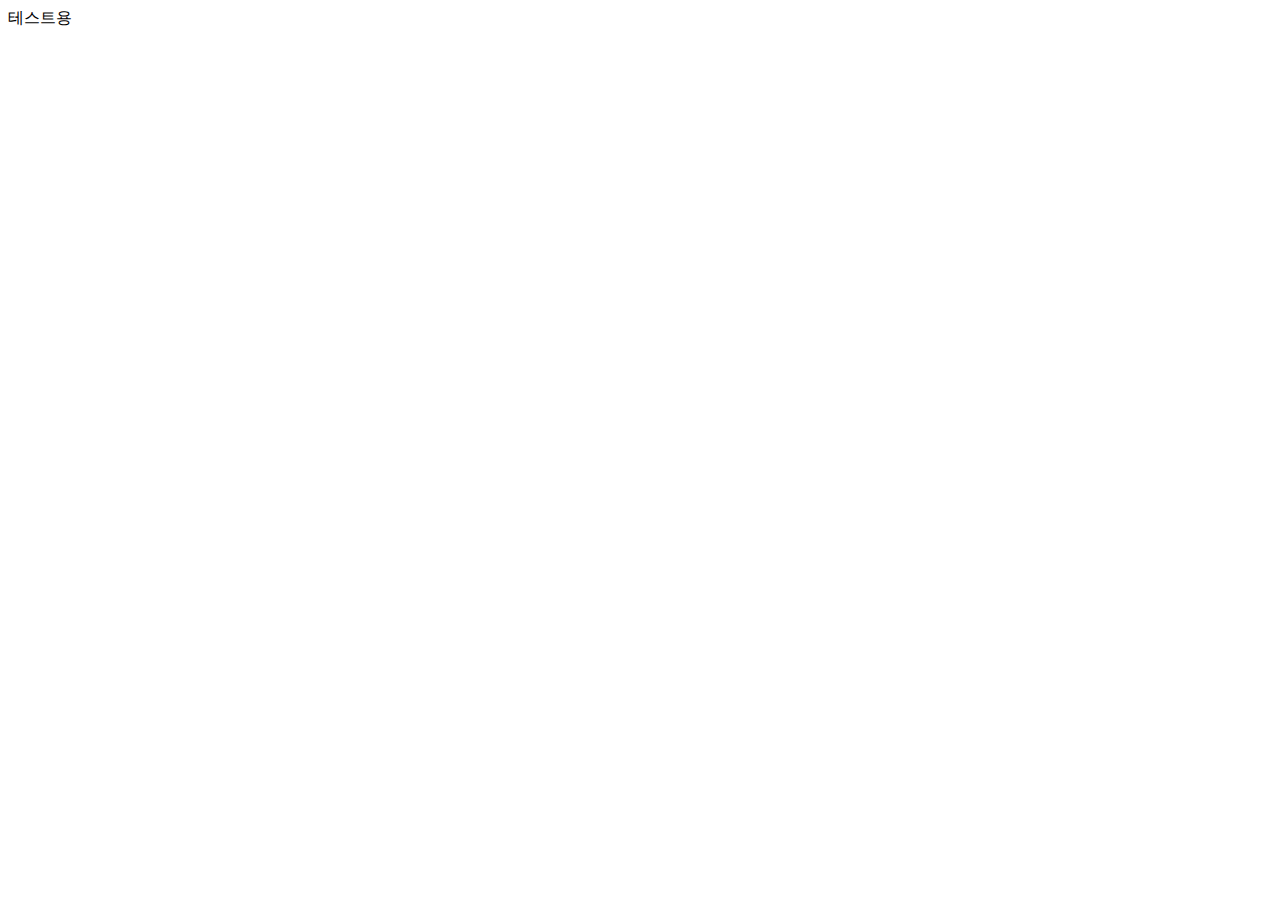
==== index.html @ ae3412b3 "웹 프론트 기본 형태 세팅" ====
<!DOCTYPE html>
<html lang="en">

<head>
    <meta charset="UTF-8">
    <meta name="viewport" content="width=device-width, initial-scale=1.0">
    <title>Document</title>
</head>

<body>
    테스트용
    <script type="module" src="Routers/router.js"></script>
</body>

</html>
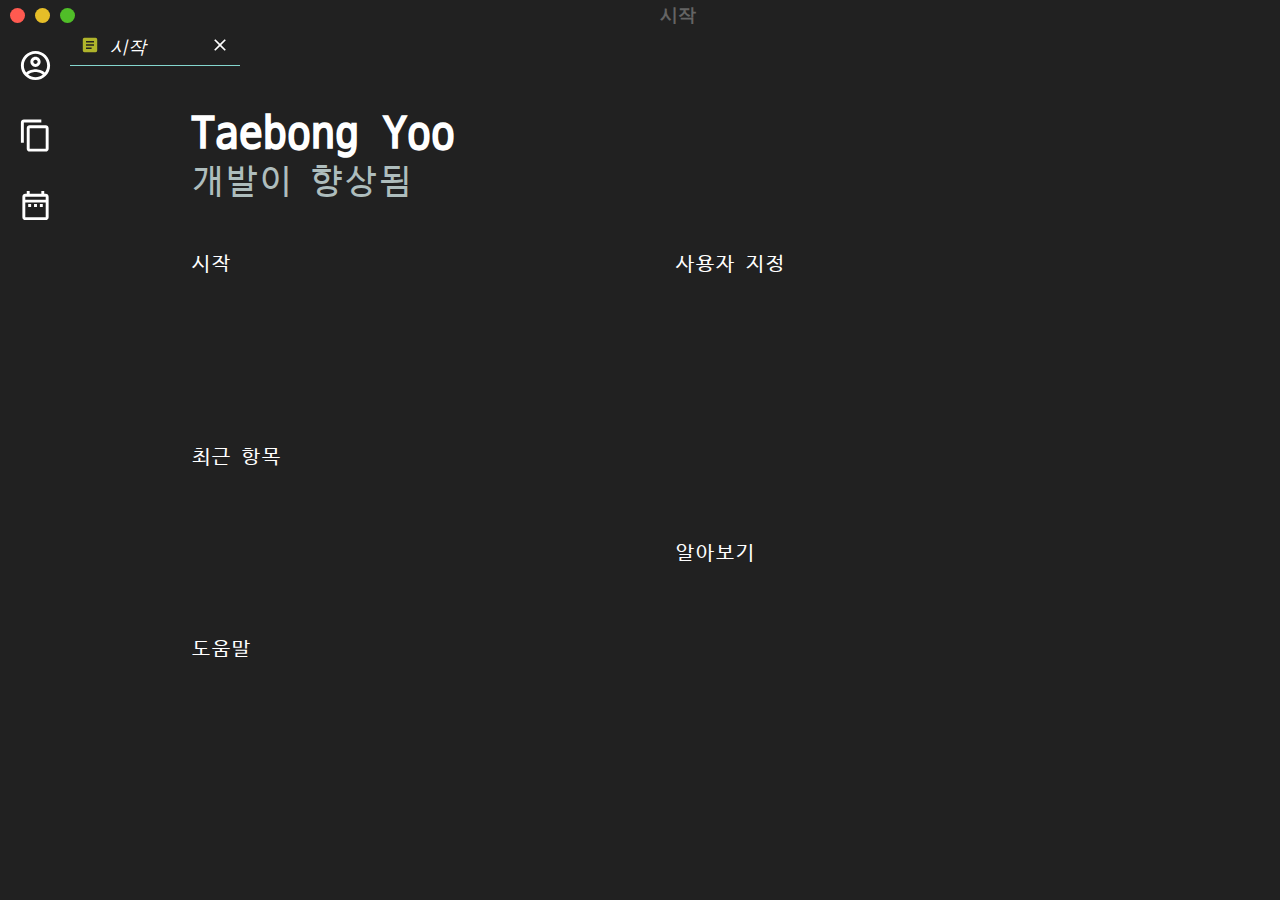
==== commit 4adf7dfc: "vscode 스타일 메인 페이지 추가" ====
--- a/index.html
+++ b/index.html
@@ -1,14 +1,80 @@
 <!DOCTYPE html>
-<html lang="en">
+<html lang="kr">
 
 <head>
     <meta charset="UTF-8">
+    <link rel="preload" href="/Resources/fonts/D2Coding/D2Coding.woff2" as="font">
     <meta name="viewport" content="width=device-width, initial-scale=1.0">
-    <title>Document</title>
+    <title>Bong's</title>
+
+    <link rel="stylesheet" type="text/css" href="./Styles/index.css">
 </head>
 
 <body>
-    테스트용
+    <header>
+        <div class="header__menu red--bg"></div>
+        <div class="header__menu yellow--bg"></div>
+        <div class="header__menu green--bg"></div>
+        <h1>시작</h1>
+    </header>
+    <section>
+        <nav>
+            <section class="nav__section--btn">
+                <figure class="nav__imgBtn">
+                    <img src="./Resources/person.svg" alt="bong's about button icon" />
+                </figure>
+                <figure class="nav__imgBtn">
+                    <img src="./Resources/fileIcon.svg" alt="post list button icon" />
+                </figure>
+                <figure class="nav__imgBtn">
+                    <img src="./Resources/calendar.svg" alt="bong's career button icon" />
+                </figure>
+            </section>
+            <section class="nav__section--list hidden">
+            </section>
+        </nav>
+        <main>
+            <header>
+                <div class="main__tab active--bottom">
+                    <figure>
+                        <img src="/Resources/icons/log.svg" alt="view log icon" />
+                    </figure>
+                    <p>시작</p>
+                    <figure>
+                        <img src="/Resources/close.svg" alt="view close button" />
+                    </figure>
+                </div>
+            </header>
+            <section class="main__content">
+                <div class="main__content--wrapper">
+                    <h2>Taebong Yoo</h2>
+                    <h3 class="gray">개발이 향상됨</h3>
+                    <div class="main__content--itemwrapper">
+                        <div class="main__content--item">
+                            <div class="main__content--innerItem">
+                                <h4>시작</h4>
+                            </div>
+                            <div class="main__content--innerItem">
+                                <h4>최근 항목</h4>
+                            </div>
+                            <div class="main__content--innerItem">
+                                <h4>도움말</h4>
+                            </div>
+                        </div>
+                        <div class="main__content--item">
+                            <div class="main__content--innerItem">
+                                <h4>사용자 지정</h4>
+                            </div>
+                            <div class="main__content--innerItem">
+                                <h4>알아보기</h4>
+                            </div>
+                        </div>
+                    </div>
+                </div>
+            </section>
+        </main>
+    </section>
+    <footer></footer>
     <script type="module" src="Routers/router.js"></script>
 </body>
 
--- a/Styles/index.css
+++ b/Styles/index.css
@@ -0,0 +1,112 @@
+@import url("_common.css");
+/* 헤더 */
+
+header .header__menu {
+  width: 15px;
+  height: 15px;
+  border-radius: 50%;
+  margin-left: 10px;
+}
+header h1 {
+  font-size: 1.5rem;
+  color: rgb(100, 100, 100);
+  flex: 1;
+  display: flex;
+  justify-content: center;
+}
+
+/* 네비게이션 */
+nav .nav__section--btn {
+  display: flex;
+  flex-direction: column;
+  align-items: center;
+}
+nav .nav__imgBtn {
+  padding: 0;
+  margin: 10px 10px;
+  width: 50px;
+  height: 50px;
+
+  display: flex;
+  justify-content: center;
+  align-items: center;
+}
+
+.nav__imgBtn img {
+  width: 35px;
+  height: 35px;
+  cursor: pointer;
+}
+
+/* 메인 */
+.main__tab {
+  display: flex;
+  flex-direction: row;
+  width: 150px;
+  font-size: 1.5rem;
+  color: #fff;
+  padding: 5px 10px;
+}
+.main__tab figure {
+  padding: 0;
+  margin: 0;
+}
+.main__tab figure img {
+  width: 20px;
+  height: 20px;
+}
+.main__tab p {
+  padding: 0 10px;
+  margin: 0;
+  flex: 1;
+  font-style: italic;
+}
+
+.main__content {
+  display: flex;
+  justify-content: center;
+  align-items: center;
+}
+.main__content--wrapper {
+  display: flex;
+  flex-direction: column;
+  flex-basis: auto;
+  color: #fff;
+  min-width: 80%;
+  min-height: 90%;
+}
+.main__content--itemwrapper {
+  margin-top: 50px;
+  display: flex;
+  flex-direction: row;
+  flex: 1;
+}
+.main__content--item {
+  flex: 1;
+  display: flex;
+  flex-direction: column;
+}
+.main__content--innerItem {
+  flex: 1;
+}
+
+.main__content--wrapper h2,
+h3,
+h4 {
+  padding: 0;
+  margin: 0;
+  font-weight: 100;
+  font-family: "D2Coding";
+}
+.main__content--wrapper h2 {
+  font-size: 4rem;
+  font-weight: bold;
+}
+
+.main__content--wrapper h3 {
+  font-size: 2.8rem;
+}
+
+.main__content--wrapper h4 {
+  font-size: 1.7rem;
+}
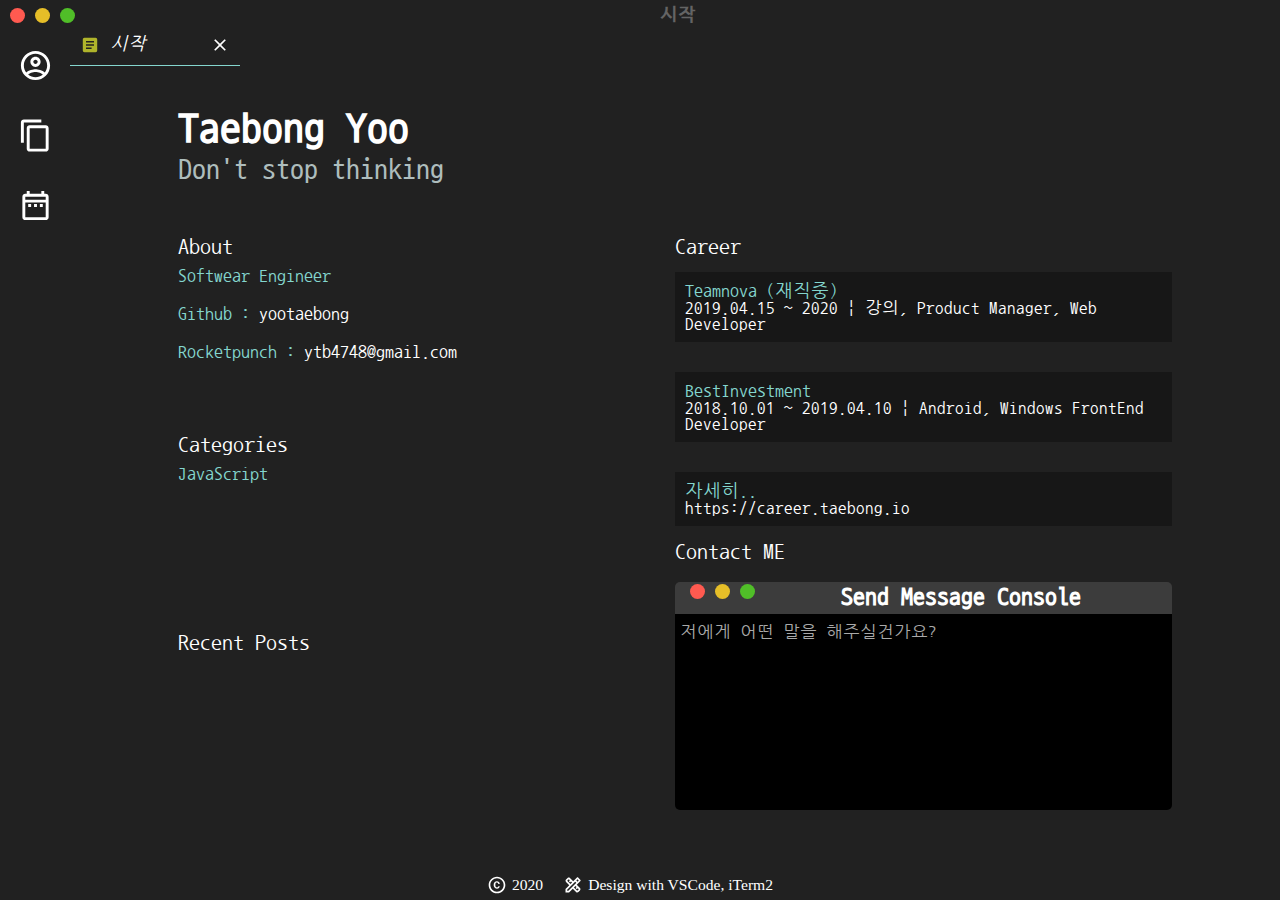
==== commit a8f5ce72: "메인 페이지 어바웃, 커리어, 카테고리, 포스트 html 완성" ====
--- a/index.html
+++ b/index.html
@@ -3,10 +3,9 @@
 
 <head>
     <meta charset="UTF-8">
+    <meta name="viewport" content="width=device-width, initial-scale=1.0">
+    <title>Taebong</title>
     <link rel="preload" href="/Resources/fonts/D2Coding/D2Coding.woff2" as="font">
-    <meta name="viewport" content="width=device-width, initial-scale=1.0">
-    <title>Bong's</title>
-
     <link rel="stylesheet" type="text/css" href="./Styles/index.css">
 </head>
 
@@ -20,15 +19,21 @@
     <section>
         <nav>
             <section class="nav__section--btn">
-                <figure class="nav__imgBtn">
-                    <img src="./Resources/person.svg" alt="bong's about button icon" />
-                </figure>
-                <figure class="nav__imgBtn">
-                    <img src="./Resources/fileIcon.svg" alt="post list button icon" />
-                </figure>
-                <figure class="nav__imgBtn">
-                    <img src="./Resources/calendar.svg" alt="bong's career button icon" />
-                </figure>
+                <a href="/">
+                    <figure class="nav__imgBtn">
+                        <img src="./Resources/person.svg" alt="bong's about button icon" />
+                    </figure>
+                </a>
+                <a>
+                    <figure class="nav__imgBtn">
+                        <img src="./Resources/fileIcon.svg" alt="post list button icon" />
+                    </figure>
+                </a>
+                <a href="https://career.taebong.io" target="_blank">
+                    <figure class="nav__imgBtn">
+                        <img src="./Resources/calendar.svg" alt="bong's career button icon" />
+                    </figure>
+                </a>
             </section>
             <section class="nav__section--list hidden">
             </section>
@@ -48,25 +53,68 @@
             <section class="main__content">
                 <div class="main__content--wrapper">
                     <h2>Taebong Yoo</h2>
-                    <h3 class="gray">개발이 향상됨</h3>
+                    <h3 class="gray">Don't stop thinking</h3>
                     <div class="main__content--itemwrapper">
                         <div class="main__content--item">
-                            <div class="main__content--innerItem">
-                                <h4>시작</h4>
+                            <div class="main__content--innerItem main__content--about">
+                                <h4>About</h4>
+                                <h5 class="highlight">Softwear Engineer</h5>
+                                <h5 class="highlight">Github :
+                                    <a class="highlight" href="https://github.com/yootaebong"
+                                        target="_blank">yootaebong</a>
+                                </h5>
+                                <h5 class="highlight">Rocketpunch :
+                                    <a class="highlight" href="https://www.rocketpunch.com/@ytb4748"
+                                        target="_blank">ytb4748@gmail.com</a>
+                                </h5>
                             </div>
                             <div class="main__content--innerItem">
-                                <h4>최근 항목</h4>
+                                <h4>Categories</h4>
+                                <div class="main__content--categoryTitleWrapper">
+                                    <a href="/">
+                                        <h5 class="highlight">JavaScript</h5>
+                                    </a>
+                                </div>
                             </div>
                             <div class="main__content--innerItem">
-                                <h4>도움말</h4>
+                                <h4>Recent Posts</h4>
                             </div>
                         </div>
                         <div class="main__content--item">
                             <div class="main__content--innerItem">
-                                <h4>사용자 지정</h4>
+                                <a href="https://career.taebong.io" target="_blank">
+                                    <h4>Career</h4>
+                                </a>
+                                <div class="main__content--careerItem">
+                                    <h5 class="highlight">Teamnova (재직중)</h5>
+                                    <p>2019.04.15 ~ 2020 | 강의, Product Manager, Web Developer</p>
+                                </div>
+                                <div class="main__content--careerItem">
+                                    <h5 class="highlight">BestInvestment</h5>
+                                    <p>2018.10.01 ~ 2019.04.10 | Android, Windows FrontEnd Developer</p>
+                                </div>
+                                <div class="main__content--careerItem">
+                                    <h5 class="highlight">자세히..</h5>
+                                    <p><a href="https://career.taebong.io" target="_blank">https://career.taebong.io</a>
+                                    </p>
+                                </div>
                             </div>
                             <div class="main__content--innerItem">
-                                <h4>알아보기</h4>
+                                <h4>Contact ME</h4>
+                                <div class="main__content--message">
+                                    <div class="main__content--consoleheader lightgray-bg">
+                                        <div class="header__menu red--bg"></div>
+                                        <div class="header__menu yellow--bg"></div>
+                                        <div class="header__menu green--bg"></div>
+                                        <h1 class="">Send Message Console</h1>
+                                    </div>
+                                    <div class="main__content--consolebody black-bg">
+                                        <div class="main__content--consoleline">
+                                            <p class="main__content--consoletext darkgray">저에게 어떤 말을 해주실건가요?</p>
+                                            <textarea class="black-bg darkgray"></textarea>
+                                        </div>
+                                    </div>
+                                </div>
                             </div>
                         </div>
                     </div>
@@ -74,7 +122,15 @@
             </section>
         </main>
     </section>
-    <footer></footer>
+    <footer class="white">
+        <figure>
+            <img src="/Resources/copyright.svg" alt="copyright image" />
+            <figcaption>2020</figcaption>
+            <img src="/Resources/design.svg" alt="design image" />
+            <figcaption>Design with VSCode, iTerm2</figcaption>
+        </figure>
+
+    </footer>
     <script type="module" src="Routers/router.js"></script>
 </body>
 
--- a/Styles/index.css
+++ b/Styles/index.css
@@ -1,7 +1,7 @@
 @import url("_common.css");
 /* 헤더 */
 
-header .header__menu {
+.header__menu {
   width: 15px;
   height: 15px;
   border-radius: 50%;
@@ -66,14 +66,15 @@
   display: flex;
   justify-content: center;
   align-items: center;
+  margin: 0 20px;
 }
 .main__content--wrapper {
   display: flex;
   flex-direction: column;
   flex-basis: auto;
   color: #fff;
-  min-width: 80%;
-  min-height: 90%;
+  width: 85%;
+  height: 90%;
 }
 .main__content--itemwrapper {
   margin-top: 50px;
@@ -88,25 +89,140 @@
 }
 .main__content--innerItem {
   flex: 1;
+  display: flex;
+  flex-direction: column;
+  flex-wrap: wrap;
 }
 
 .main__content--wrapper h2,
 h3,
-h4 {
-  padding: 0;
-  margin: 0;
+h4,
+h5,
+p {
   font-weight: 100;
-  font-family: "D2Coding";
 }
 .main__content--wrapper h2 {
-  font-size: 4rem;
+  font-size: 3.5rem;
   font-weight: bold;
 }
 
 .main__content--wrapper h3 {
-  font-size: 2.8rem;
+  font-size: 2.3rem;
 }
 
 .main__content--wrapper h4 {
-  font-size: 1.7rem;
-}
+  font-size: 1.8rem;
+}
+
+/* 섹션 내부 아이템 */
+.main__content--innerItem h5 {
+  font-size: 1.5rem;
+}
+.main__content--innerItem p {
+  font-size: 1.4rem;
+}
+.main__content--innerItem textarea {
+  font-size: 1.4rem;
+}
+.main__content--innerItem a {
+  text-decoration: none;
+  color: #fff;
+}
+.main__content--about h5 {
+  margin: 10px 0;
+}
+
+.main__content--categoryTitleWrapper {
+  display: flex;
+  flex-flow: row wrap;
+}
+
+.main__content--categoryTitleWrapper h5 {
+  margin: 10px 20px 10px 0;
+  width: min-content;
+  cursor: pointer;
+}
+
+.main__content--careerItem {
+  padding: 10px 10px;
+  margin: 15px 0;
+  background-color: rgba(0, 0, 0, 0.3);
+
+  display: flex;
+  flex-direction: column;
+  justify-content: space-around;
+
+  flex: 1;
+
+  max-height: 80px;
+}
+
+.main__content--message {
+  flex: 1;
+  display: flex;
+  flex-direction: column;
+  flex-basis: 0;
+  margin: 20px 0;
+}
+
+.main__content--consoleheader {
+  display: flex;
+  flex-direction: row;
+  padding: 2px 5px;
+  border-radius: 5px 5px 0 0;
+}
+
+.main__content--consoleheader h1 {
+  flex: 1;
+  text-align: center;
+}
+
+.main__content--consolebody {
+  flex: 1;
+  border-radius: 0 0 5px 5px;
+}
+.main__content--consoleline {
+  display: flex;
+  flex-direction: row;
+  align-items: flex-start;
+  padding: 10px 0;
+}
+.main__content--consoletext {
+  padding: 0 5px;
+  width: fit-content;
+}
+.main__content--consoleline textarea {
+  padding: 0 10px;
+  margin: 0;
+  border: none;
+  height: fit-content;
+  flex: 1;
+  resize: none;
+}
+.main__content--consoleline textarea:focus {
+  outline-width: 0;
+}
+
+/* 푸터 */
+footer {
+  justify-content: center;
+}
+footer figure {
+  padding: 0;
+  margin: 0;
+
+  display: flex;
+  flex-direction: row;
+  align-items: center;
+}
+footer figure img {
+  width: 20px;
+  height: 20px;
+}
+
+footer figure figcaption {
+  padding: 0;
+  margin: 0;
+  font-size: 1.3rem;
+  margin: 0 20px 0 5px;
+}
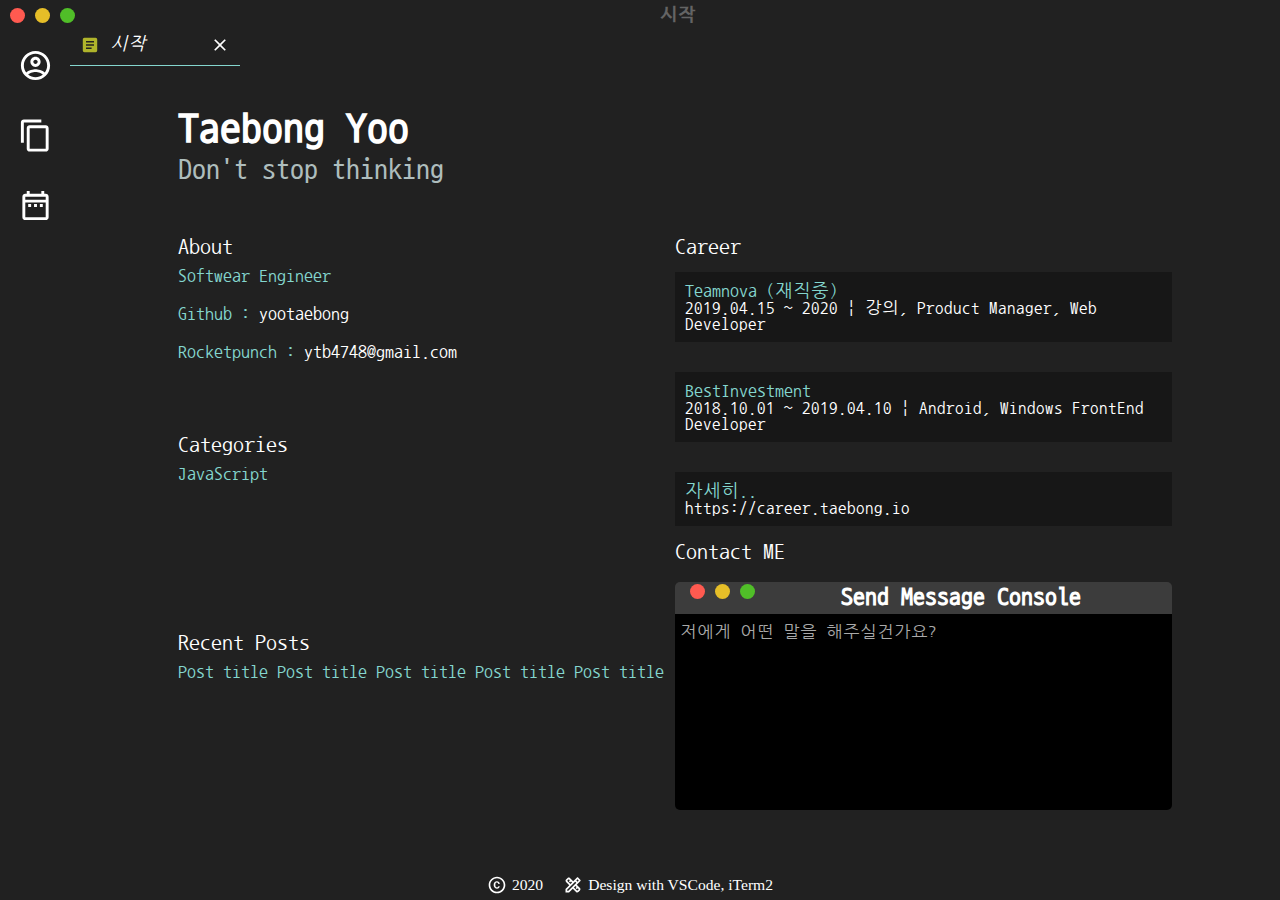
==== commit 18a90e2d: "디자인 패턴 정리" ====
--- a/index.html
+++ b/index.html
@@ -78,6 +78,12 @@
                             </div>
                             <div class="main__content--innerItem">
                                 <h4>Recent Posts</h4>
+                                <div class="main__content--postWrapper">
+                                    <a href="/">
+                                        <h5 class="highlight">Post title Post title Post title Post title Post title
+                                        </h5>
+                                    </a>
+                                </div>
                             </div>
                         </div>
                         <div class="main__content--item">
@@ -131,7 +137,7 @@
         </figure>
 
     </footer>
-    <script type="module" src="Routers/router.js"></script>
+    <script type="module" src="/Controllers/index.js"></script>
 </body>
 
 </html>--- a/Styles/index.css
+++ b/Styles/index.css
@@ -132,6 +132,15 @@
   margin: 10px 0;
 }
 
+.main__content--postWrapper {
+  display: flex;
+  flex-direction: column;
+}
+
+.main__content--postWrapper h5 {
+  margin: 10px 0;
+}
+
 .main__content--categoryTitleWrapper {
   display: flex;
   flex-flow: row wrap;
@@ -163,6 +172,7 @@
   flex-direction: column;
   flex-basis: 0;
   margin: 20px 0;
+  max-height: 500px;
 }
 
 .main__content--consoleheader {
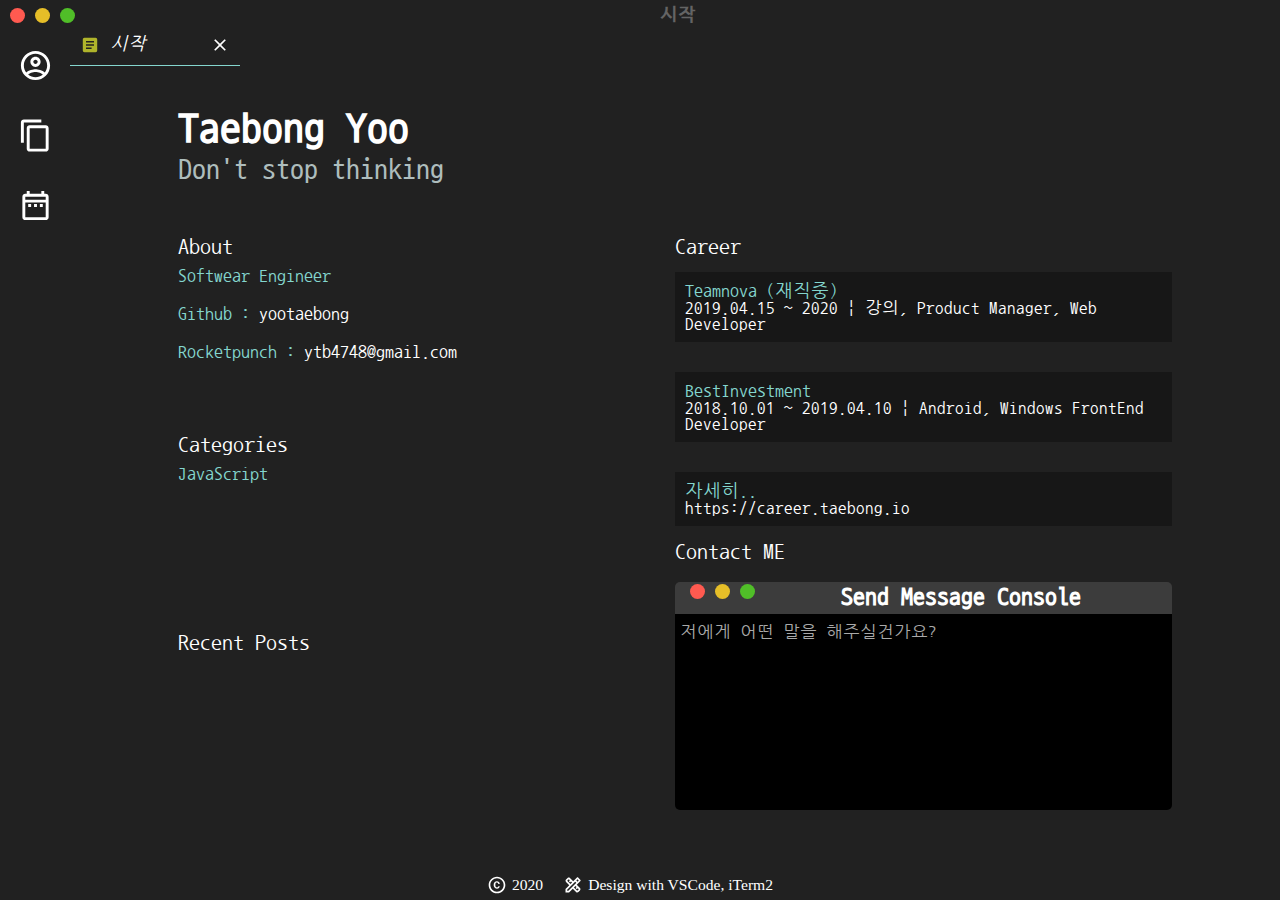
==== commit 78b5a77d: "최근 포스트 5개 받아와서 메인에 뿌려줌" ====
--- a/index.html
+++ b/index.html
@@ -79,10 +79,6 @@
                             <div class="main__content--innerItem">
                                 <h4>Recent Posts</h4>
                                 <div class="main__content--postWrapper">
-                                    <a href="/">
-                                        <h5 class="highlight">Post title Post title Post title Post title Post title
-                                        </h5>
-                                    </a>
                                 </div>
                             </div>
                         </div>
